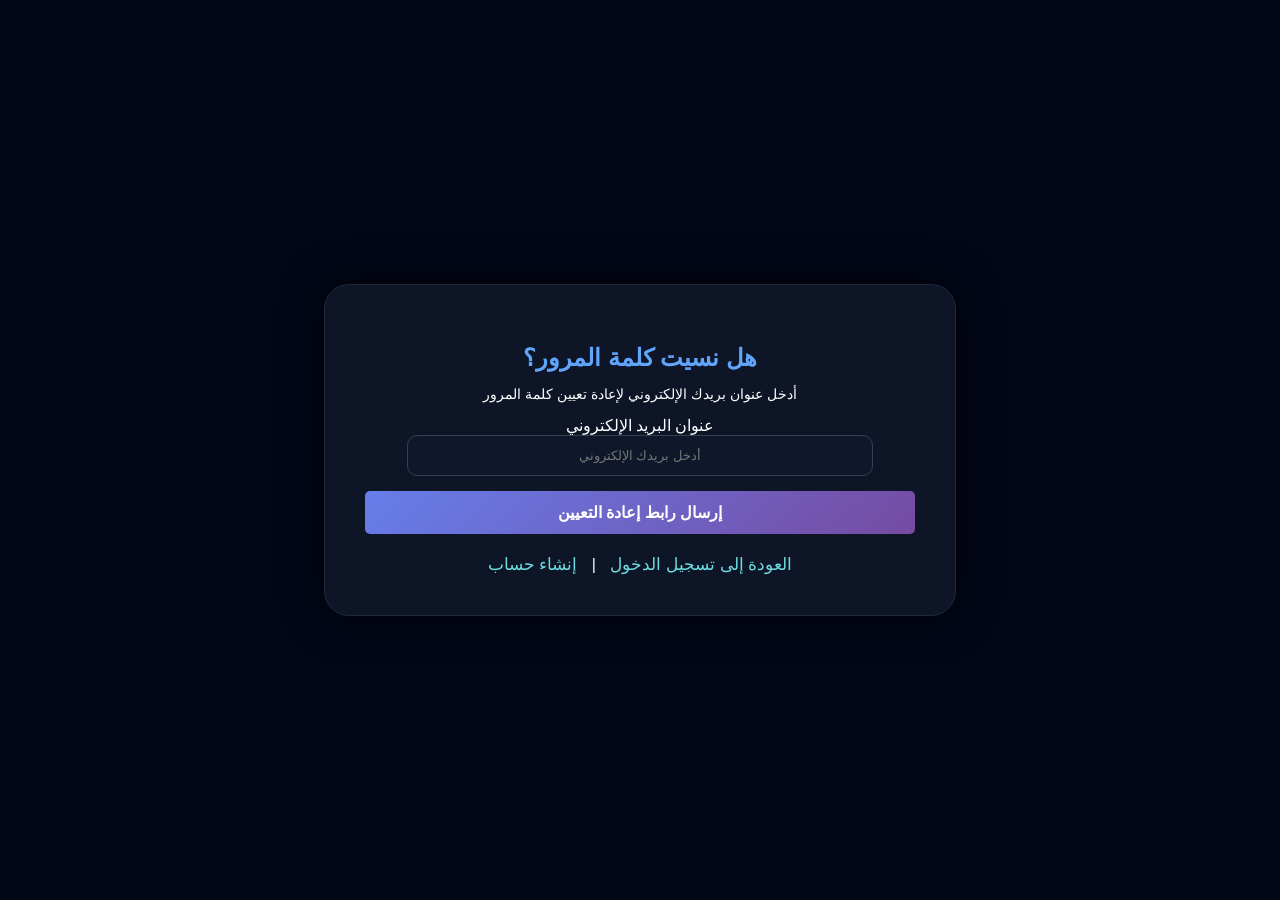
==== forget-password.html @ 1a24a317 "Add files via upload" ====
<!DOCTYPE html>
<html lang="ar" dir="rtl">
<head>
    <meta charset="UTF-8">
    <meta name="viewport" content="width=device-width, initial-scale=1.0">
    <title>هل نسيت كلمة المرور؟</title>
    <link rel="stylesheet" href="style.css">
</head>
<body>
    <div class="container">
        <div class="header">
            <h2>هل نسيت كلمة المرور؟</h2>
            <p style="font-size: 14px;">أدخل عنوان بريدك الإلكتروني لإعادة تعيين كلمة المرور</p>
        </div>
        
        <form id="forgetPasswordForm">
            <div class="form-group">
                <label for="email">عنوان البريد الإلكتروني</label>
                <input 
                    type="email" 
                    id="email" 
                    name="email" 
                    placeholder="أدخل بريدك الإلكتروني" 
                    required
                >
            </div>
            <div id="message"></div>
            <button type="submit">إرسال رابط إعادة التعيين</button>
            
            <div id="message" class="message"></div>
        </form>
        
        <div class="links">
            <a href="login.html">العودة إلى تسجيل الدخول</a>
            <span>|</span>
            <a href="register.html">إنشاء حساب</a>
        </div>
    </div>
    
    <script>
        document.getElementById('forgetPasswordForm').addEventListener('submit', function(e) {
            e.preventDefault();
            
            const email = document.getElementById('email').value;
            const messageDiv = document.getElementById('message');
            
            // Reset message
            messageDiv.classList.remove('success', 'error');
            messageDiv.textContent = '';
            
            // Validate email
            if (!email) {
                messageDiv.classList.add('error');
                messageDiv.textContent = 'يرجى إدخال عنوان بريدك الإلكتروني';
                return;
            }
            
            // Simulate API call
            messageDiv.classList.add('success');
            messageDiv.textContent = 'تم إرسال رابط إعادة تعيين كلمة المرور إلى ' + email;
            
            // Clear form
            document.getElementById('forgetPasswordForm').reset();
        });
    </script>
</body>
</html>
---- style.css ----
/* ===== الصفحة العامة ===== */
body{
  background:#020617;
  font-family:Arial, sans-serif;
  color:white;
  margin:0;
  overflow:hidden;
  display:flex;
  align-items:center;
  justify-content:center;
  height:100vh;
  position:relative;
  text-align:center;
}

/* ===== الخلفية ===== */
#bg{
  position:fixed;
  top:0;
  left:0;
  width:100%;
  height:100%;
  z-index:-1;
}

/* ===== الساعة ===== */
.clock-container{
  position:absolute;
  top:20px;
  left:20px;
  background:rgba(15,23,42,0.8);
  padding:10px 20px;
  border-radius:15px;
  border:1px solid #1e293b;
  text-align:left;
  z-index:10;
  font-family:monospace;
}

#liveClock{
  font-size:18px;
  color:#60a5fa;
  font-weight:bold;
}

#resetTimer{
  font-size:11px;
  color:#9ca3af;
  margin-top:5px;
}

/* ===== البطاقة ===== */
.card{
  width:90%;
  max-width:420px;
  background:rgba(15,23,42,0.7);
  backdrop-filter:blur(15px);
  border-radius:25px;
  padding:35px;
  text-align:center;
  box-shadow:0 0 40px rgba(0,0,0,0.6);
  border:1px solid rgba(255,255,255,0.1);
}

.logo{
  width:80px;
  height:80px;
  background:#111;
  border-radius:20px;
  display:flex;
  align-items:center;
  justify-content:center;
  margin:auto;
  font-size:40px;
}

.title{
  font-size:22px;
  margin-top:15px;
  font-weight:bold;
}

.subtitle{
  font-size:12px;
  color:#9ca3af;
  margin-bottom:20px;
}

/* ===== اختيار الخدمة ===== */
.select{
  background:#1e293b;
  padding:12px;
  border-radius:12px;
  margin-bottom:20px;
  cursor:pointer;
  transition:0.3s;
  border:1px solid transparent;
}

.select:hover{
  background:#374151;
  border-color:#60a5fa;
}

/* ===== شبكة الخدمات ===== */
.grid{
  display:none;
  grid-template-columns:repeat(4,1fr);
  gap:10px;
  margin-top:10px;
}

.grid.show{
  display:grid;
}

.service{
  background:#0f172a;
  padding:10px;
  border-radius:10px;
  cursor:pointer;
  transition:0.3s;
  display:flex;
  flex-direction:column;
  align-items:center;
  position:relative;
}

.service img{
  width:32px;
  height:32px;
  object-fit:contain;
}

.service:hover{
  transform:scale(1.1);
  background:#1e293b;
  box-shadow:0 0 15px #60a5fa;
}

.remaining{
  font-size:9px;
  color:#60a5fa;
  margin-top:4px;
  font-weight:bold;
}

/* ===== Loader ===== */
.loader{
  border:3px solid #1e293b;
  border-top:3px solid #60a5fa;
  border-radius:50%;
  width:16px;
  height:16px;
  animation:spin 0.8s linear infinite;
  margin-top:5px;
}

@keyframes spin{
  100%{transform:rotate(360deg);}
}

/* ===== النشاط ===== */
.activity{
  position:absolute;
  right:40px;
  bottom:80px;
  background:rgba(15,23,42,0.7);
  backdrop-filter:blur(10px);
  border-radius:20px;
  padding:20px;
  width:220px;
  z-index:1;
}

.log{
  background:#0f172a;
  padding:8px;
  border-radius:10px;
  margin-bottom:8px;
  font-size:11px;
  opacity:0;
  transform:translateX(20px);
  transition:0.4s;
  text-align:right;
}

.log.show{
  opacity:1;
  transform:translateX(0);
}

/* ===== زر المطالبة ===== */
#claimBtn{
  display:none;
  width:100%;
  background:linear-gradient(90deg,#10b981,#059669);
  color:white;
  border:none;
  padding:12px;
  border-radius:12px;
  cursor:pointer;
  font-weight:bold;
  margin-top:15px;
  transition:0.3s;
}

/* ===== صفحة الفيديو ===== */
.container{
  background:rgba(15,23,42,0.9);
  padding:40px;
  border-radius:25px;
  border:1px solid #1e293b;
  width:90%;
  max-width:550px;
  box-shadow:0 0 40px rgba(0,0,0,0.7);
}

h2{
  color:#60a5fa;
  margin-bottom:10px;
}

.video-wrapper{
  position:relative;
  width:100%;
  margin:20px 0;
  border-radius:15px;
  overflow:hidden;
  border:2px solid #1e293b;
}

video{
  width:100%;
  display:block;
  background:black;
}

.mute-toggle{
  position:absolute;
  top:15px;
  right:15px;
  background:rgba(0,0,0,0.8);
  color:white;
  border:1px solid #60a5fa;
  padding:8px 15px;
  border-radius:50px;
  cursor:pointer;
  z-index:10;
  font-size:11px;
}

/* ===== الإدخال ===== */
.input-group{
  display:none;
  animation:fadeIn 0.8s ease;
}

@keyframes fadeIn{
  from{opacity:0; transform:translateY(10px);}
  to{opacity:1; transform:translateY(0);}
}

input{
  width:80%;
  padding:12px;
  border-radius:10px;
  border:1px solid #334155;
  background:#0f172a;
  color:white;
  margin-bottom:15px;
  text-align:center;
}

button {
  width: 100%;
  padding: 12px;
  background: linear-gradient(135deg, #667eea 0%, #764ba2 100%);
  color: white;
  border: none;
  border-radius: 5px;
  font-size: 16px;
  font-weight: 600;
  cursor: pointer;
  transition: transform 0.2s, box-shadow 0.2s;
}
button:hover {
            transform: translateY(-2px);
            box-shadow: 0 5px 15px rgba(102, 126, 234, 0.4);
        }
        
        button:active {
            transform: translateY(0);
        }
.links {
            text-align: center;
            margin-top: 20px;
        }
        
        .links a {
            color: #6ddbdf;
            text-decoration: none;
            font-size: 17px;
            margin: 0 10px;
            transition: color 0.3s;
        }
        
        .links a:hover {
            color: #3fa3f5;
            text-decoration: underline;
        }

.message {
            margin-top: 15px;
            padding: 12px;
            border-radius: 5px;
            text-align: center;
            font-size: 14px;
            display: none;
        }
        
        .message.success {
            background-color: #d4edda;
            color: #155724;
            border: 1px solid #c3e6cb;
            display: block;
        }
        
        .message.error {
            background-color: #f8d7da;
            color: #721c24;
            border: 1px solid #f5c6cb;
            display: block;
        }

/* ===== صندوق النتائج ===== */
#resultsBox{
  margin-top:20px;
  padding:15px;
  background:#020617;
  border:1px dashed #10b981;
  border-radius:10px;
  display:none;
  color:#10b981;
  text-align:right;
  white-space:pre-line;
  font-family:monospace;
  font-size:13px;
}
.rememberMe {
  font-size: 20px;
  color: #9ca3af;
  display: flex;
  align-items: last baseline;
  justify-content: center;
  margin-bottom: 10px;
}
.rememberMe label input{
  color: #9ca3af;
  font-size: 20px;
  margin-left: 5px;
}

.error{
color:red;
margin-top:10px;
margin-bottom:20px;
}
.loginBtn{
  position:absolute;
  top:20px;
  right:20px;
}
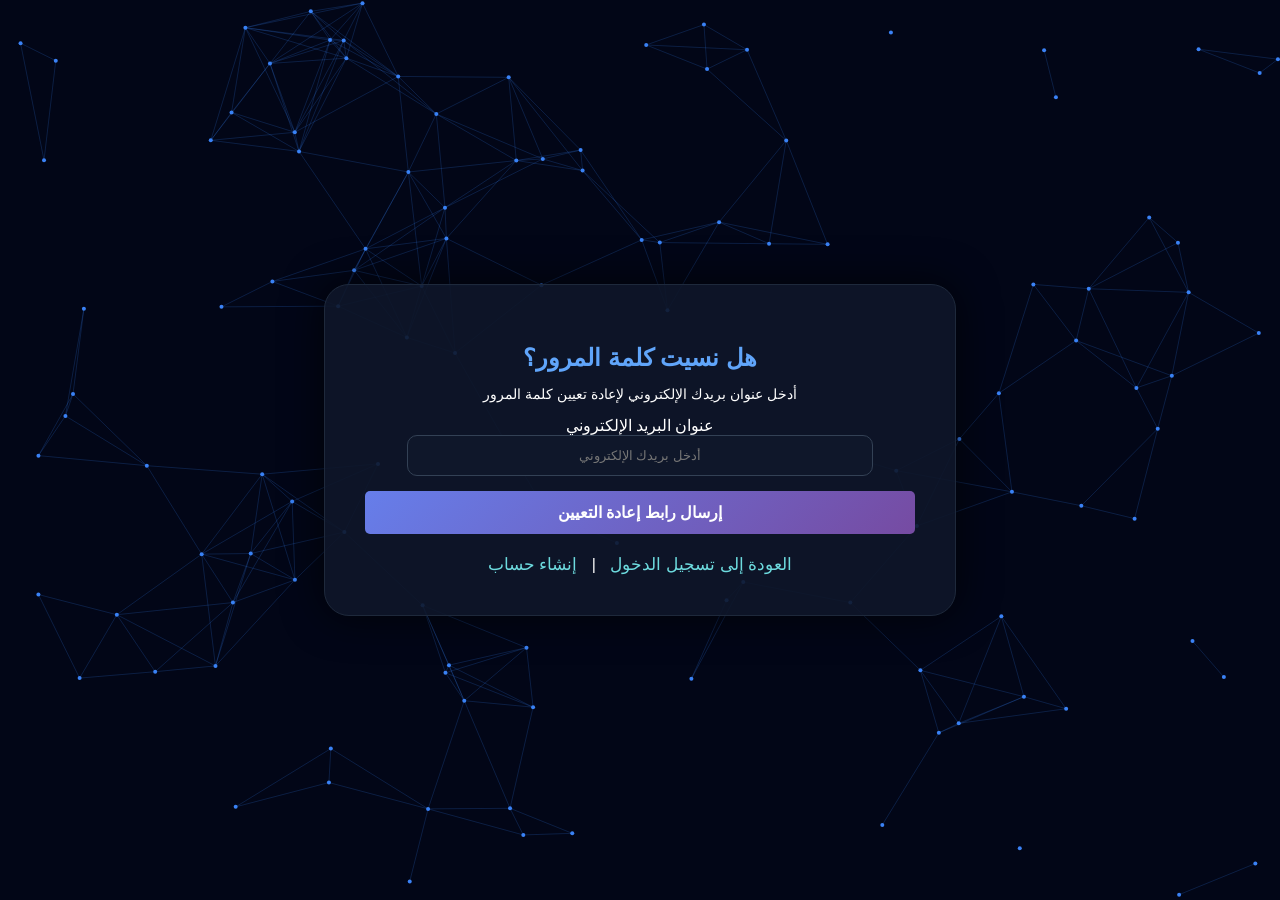
==== commit f8bd55c3: "Add files via upload" ====
--- a/forget-password.html
+++ b/forget-password.html
@@ -36,8 +36,107 @@
             <a href="register.html">إنشاء حساب</a>
         </div>
     </div>
+    <canvas id="bg"></canvas>
     
-    <script>
+<script>
+    const canvas = document.getElementById("bg");
+    const ctx = canvas.getContext("2d");
+
+
+
+canvas.width = window.innerWidth;
+canvas.height = window.innerHeight;
+
+let mouse = {x:null,y:null};
+
+window.addEventListener("mousemove", e=>{
+  mouse.x = e.x;
+  mouse.y = e.y;
+});
+
+window.addEventListener("resize", ()=>{
+  canvas.width = window.innerWidth;
+  canvas.height = window.innerHeight;
+});
+
+class Particle{
+  constructor(){
+    this.x = Math.random()*canvas.width;
+    this.y = Math.random()*canvas.height;
+    this.vx = (Math.random()-0.5)*1;
+    this.vy = (Math.random()-0.5)*1;
+    this.size = 2;
+  }
+
+  move(){
+    this.x += this.vx;
+    this.y += this.vy;
+
+    if(this.x<0 || this.x>canvas.width) this.vx*=-1;
+    if(this.y<0 || this.y>canvas.height) this.vy*=-1;
+  }
+
+  draw(){
+    ctx.beginPath();
+    ctx.arc(this.x,this.y,this.size,0,Math.PI*2);
+    ctx.fillStyle="#3b82f6";
+    ctx.fill();
+  }
+}
+
+let particles=[];
+for(let i=0;i<120;i++){
+  particles.push(new Particle());
+}
+
+function connect(){
+  for(let a=0;a<particles.length;a++){
+    for(let b=a;b<particles.length;b++){
+      let dx = particles[a].x - particles[b].x;
+      let dy = particles[a].y - particles[b].y;
+      let dist = Math.sqrt(dx*dx + dy*dy);
+
+      if(dist < 120){
+        ctx.strokeStyle="rgba(59,130,246,0.2)";
+        ctx.lineWidth=1;
+        ctx.beginPath();
+        ctx.moveTo(particles[a].x,particles[a].y);
+        ctx.lineTo(particles[b].x,particles[b].y);
+        ctx.stroke();
+      }
+    }
+
+    if(mouse.x){
+      let dx = particles[a].x - mouse.x;
+      let dy = particles[a].y - mouse.y;
+      let dist = Math.sqrt(dx*dx + dy*dy);
+
+      if(dist < 150){
+        ctx.strokeStyle="rgba(59,130,246,0.5)";
+        ctx.beginPath();
+        ctx.moveTo(particles[a].x,particles[a].y);
+        ctx.lineTo(mouse.x,mouse.y);
+        ctx.stroke();
+      }
+    }
+  }
+}
+
+function animate(){
+  ctx.clearRect(0,0,canvas.width,canvas.height);
+
+  particles.forEach(p=>{
+    p.move();
+    p.draw();
+  });
+
+  connect();
+
+  requestAnimationFrame(animate);
+}
+
+animate();
+
         document.getElementById('forgetPasswordForm').addEventListener('submit', function(e) {
             e.preventDefault();
             
--- a/style.css
+++ b/style.css
@@ -239,7 +239,8 @@
 .mute-toggle{
   position:absolute;
   top:15px;
-  right:15px;
+  right:20px;
+  width:20%;
   background:rgba(0,0,0,0.8);
   color:white;
   border:1px solid #60a5fa;
@@ -370,4 +371,10 @@
   position:absolute;
   top:20px;
   right:20px;
-}+}
+canvas{
+  position:fixed;
+  top:0;
+  left:0;
+  z-index:-1;
+}
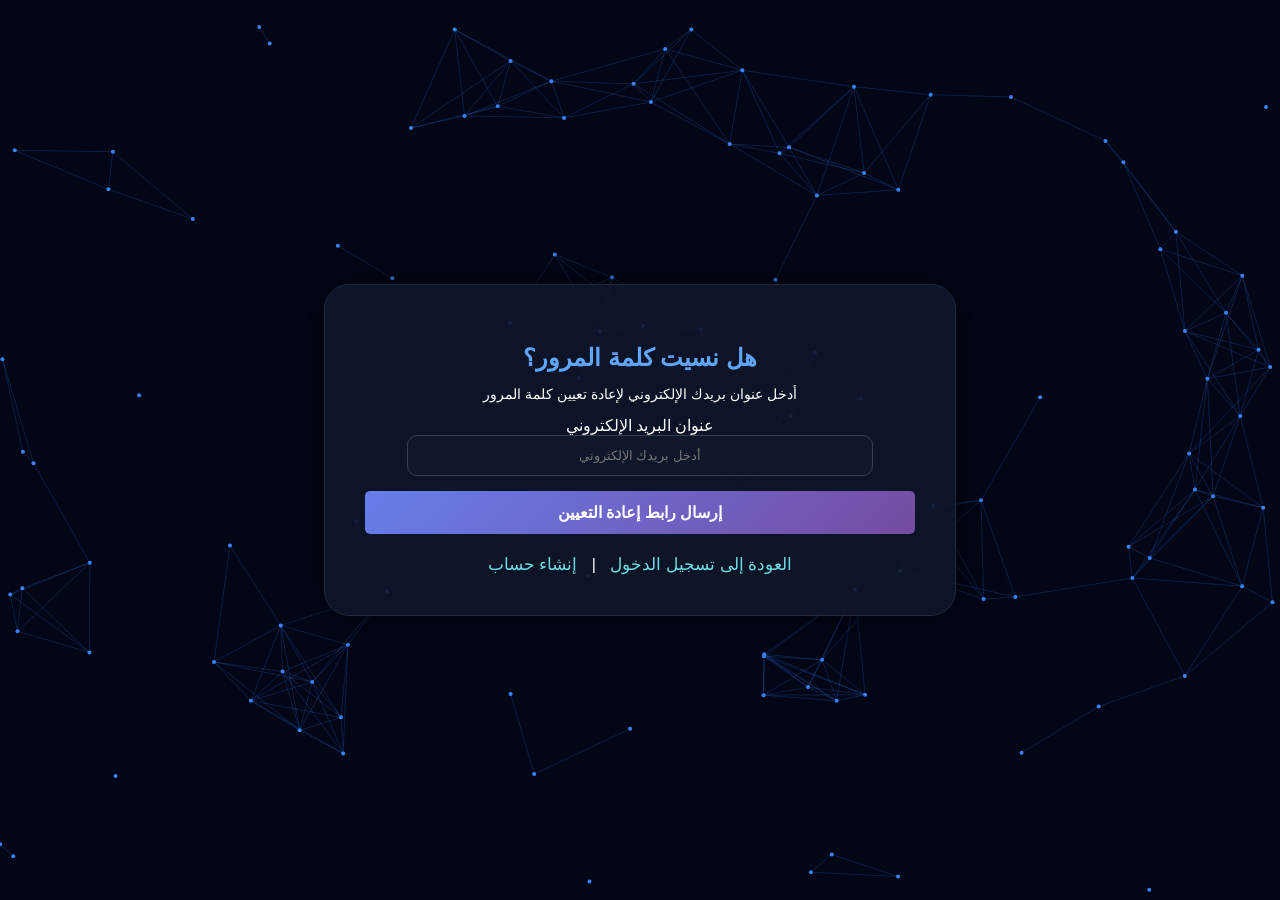
==== commit 7a715d1f: "Add files via upload" ====
--- a/forget-password.html
+++ b/forget-password.html
@@ -26,9 +26,7 @@
             </div>
             <div id="message"></div>
             <button type="submit">إرسال رابط إعادة التعيين</button>
-            
-            <div id="message" class="message"></div>
-        </form>
+            </form>
         
         <div class="links">
             <a href="login.html">العودة إلى تسجيل الدخول</a>
